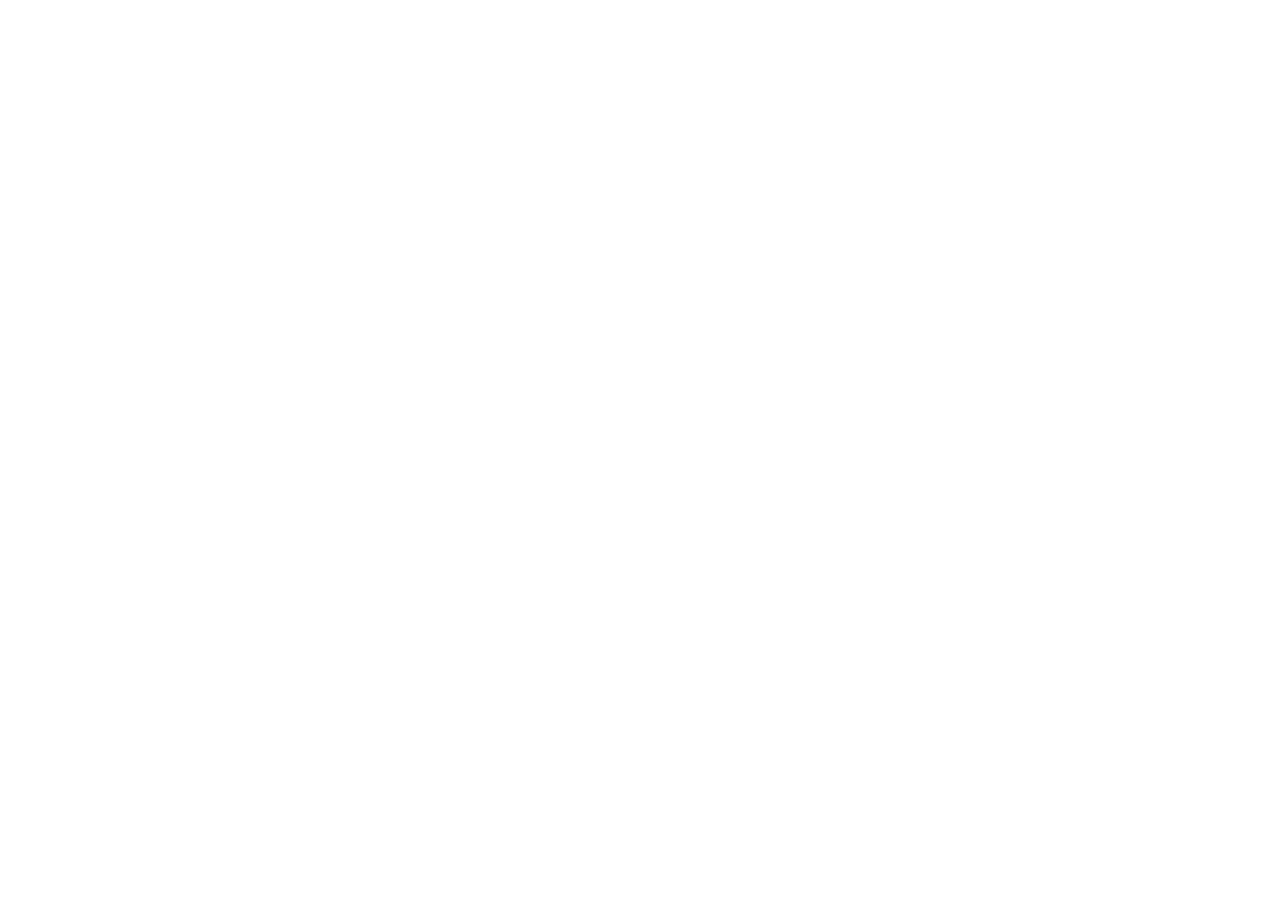
==== index.html @ 598542eb "add files" ====
<!DOCTYPE html>
<html lang="en">
  <head>
    <meta charset="UTF-8" />
    <meta name="viewport" content="width=device-width, initial-scale=1.0" />
    <title>Document</title>
  </head>
  <body></body>
</html>
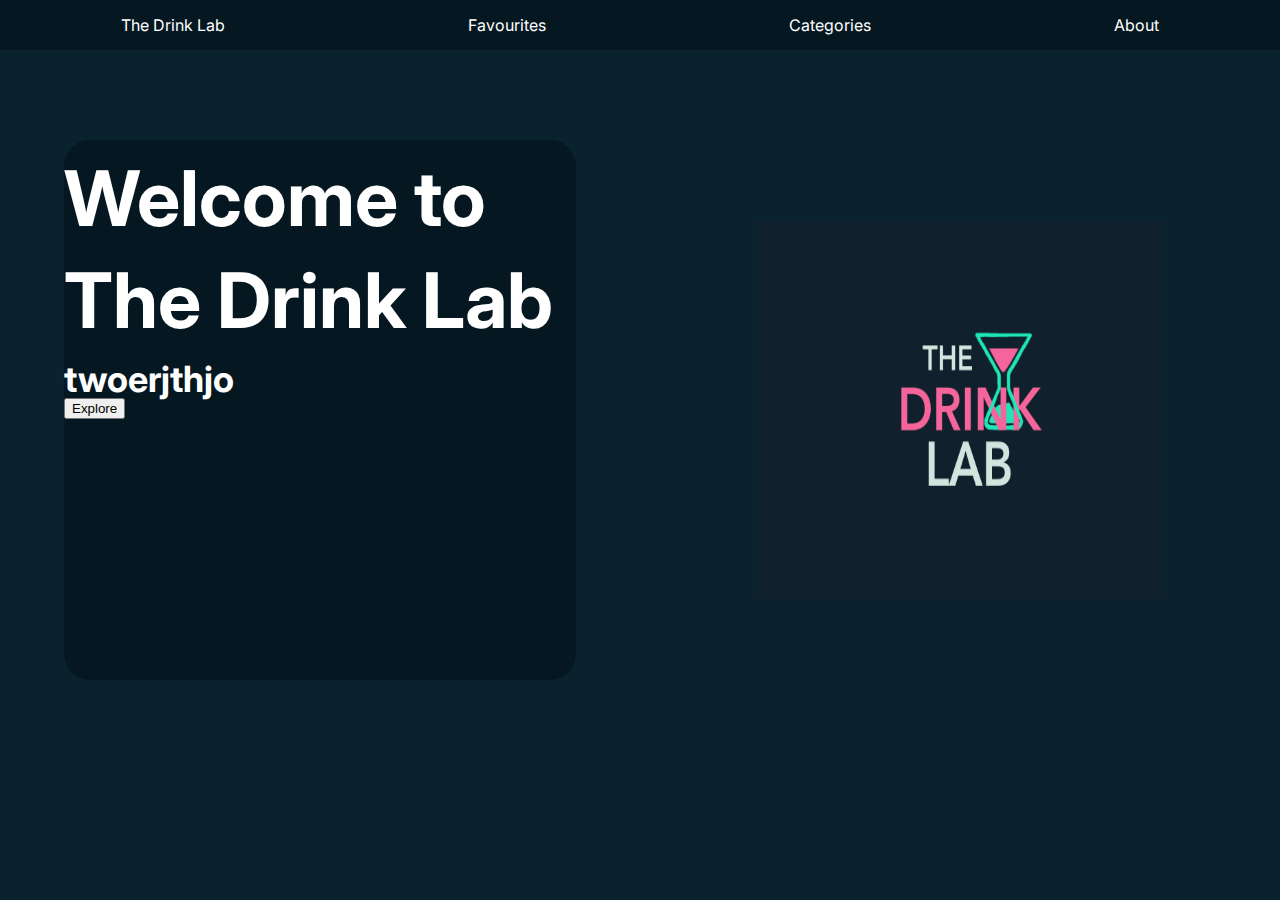
==== commit 9d515340: "work on homepage and variables" ====
--- a/index.html
+++ b/index.html
@@ -2,8 +2,37 @@
 <html lang="en">
   <head>
     <meta charset="UTF-8" />
+    <link rel="preconnect" href="https://fonts.googleapis.com" />
+    <link rel="preconnect" href="https://fonts.gstatic.com" crossorigin />
+    <link
+      href="https://fonts.googleapis.com/css2?family=Inter:ital,opsz,wght@0,14..32,100..900;1,14..32,100..900&family=Raleway:ital,wght@0,100..900;1,100..900&display=swap"
+      rel="stylesheet"
+    />
+    <link rel="stylesheet" href="stylesheet.css" />
     <meta name="viewport" content="width=device-width, initial-scale=1.0" />
     <title>Document</title>
   </head>
-  <body></body>
+  <body>
+    <header>
+      <nav>
+        <a href="">The Drink Lab</a>
+        <a href="">Favourites</a>
+        <a href="">Categories</a>
+        <a href="">About</a>
+      </nav>
+    </header>
+    <main>
+      <section class="heroSection">
+        <div class="mainCard">
+          <h1>Welcome to The Drink Lab</h1>
+          <h2>twoerjthjo</h2>
+          <button>Explore</button>
+        </div>
+        <div class="imageContainer">
+          <img src="images/Untitled_Artwork.png" alt="The Drink Lab logo" />
+        </div>
+      </section>
+    </main>
+    <footer></footer>
+  </body>
 </html>
--- a/stylesheet.css
+++ b/stylesheet.css
@@ -0,0 +1,98 @@
+@import url('https://fonts.googleapis.com/css2?family=Inter:ital,opsz,wght@0,14..32,100..900;1,14..32,100..900&family=Raleway:ital,wght@0,100..900;1,100..900&display=swap');
+
+* {
+    margin: 0;
+}
+
+:root {
+    --bgColor: #0A212E;
+    --primaryColor: #051721;
+    --textColor: #FFFFFF;
+    --accentColor1: #00EBB2;
+    --accentColor2: #E46D99;
+    --ff: "Inter", sans-serif;
+    --h1: bold max(64px, 6vw) / max(74px, 8vw) var(--ff);
+    --h2: bold 36px/36px var(--ff);
+    --h3: bold 24px/30px var(--ff);
+}
+
+.lightMode {
+    --bgColor: #E0F1FA;
+    --primaryColor: #D1E8F5;
+    --textColor: #000000;
+    --accentColor1: #00EBB2;
+    --accentColor2: #931B47;
+}
+
+h1 {
+    font: var(--h1);
+    margin-top: 8px;
+    color: var(--textColor);
+}
+
+h2 {
+    font: var(--h2);
+    margin-top: 8px;
+    color: var(--textColor);
+}
+
+h3 {
+    font: var(--h3);
+    color: var(--textColor);
+}
+
+body {
+    background-color: var(--bgColor);
+}
+
+header {
+    height: 50px;
+    width: 100vw;
+    background-color: var(--primaryColor);
+}
+
+nav {
+    height: 50px;
+    width: 100vw;
+    display: flex; 
+    justify-content: space-around;
+    align-items: center;
+    font-family: var(--ff);
+}
+
+nav > a {
+    color: var(--textColor);
+    text-decoration: none;
+}
+
+/* classes for top part of page */
+
+.heroSection {
+    font-family: var(--ff);
+    margin-top: 10vh;
+    width: 100vw;
+    height: 60vh;
+    display: flex; 
+    flex-wrap: wrap;
+    justify-content: space-around;
+}
+
+.mainCard {
+    height: 60vh;
+    width: 40vw;
+    border-radius: 5%;
+    background-color: var(--primaryColor);
+}
+
+.imageContainer {
+    height: 60vh;
+    width: 40vw;
+    display: flex;
+    justify-content: center;
+    align-items: center;
+}
+
+.imageContainer > img {
+    width: 80%;
+    height: 70%;
+}
